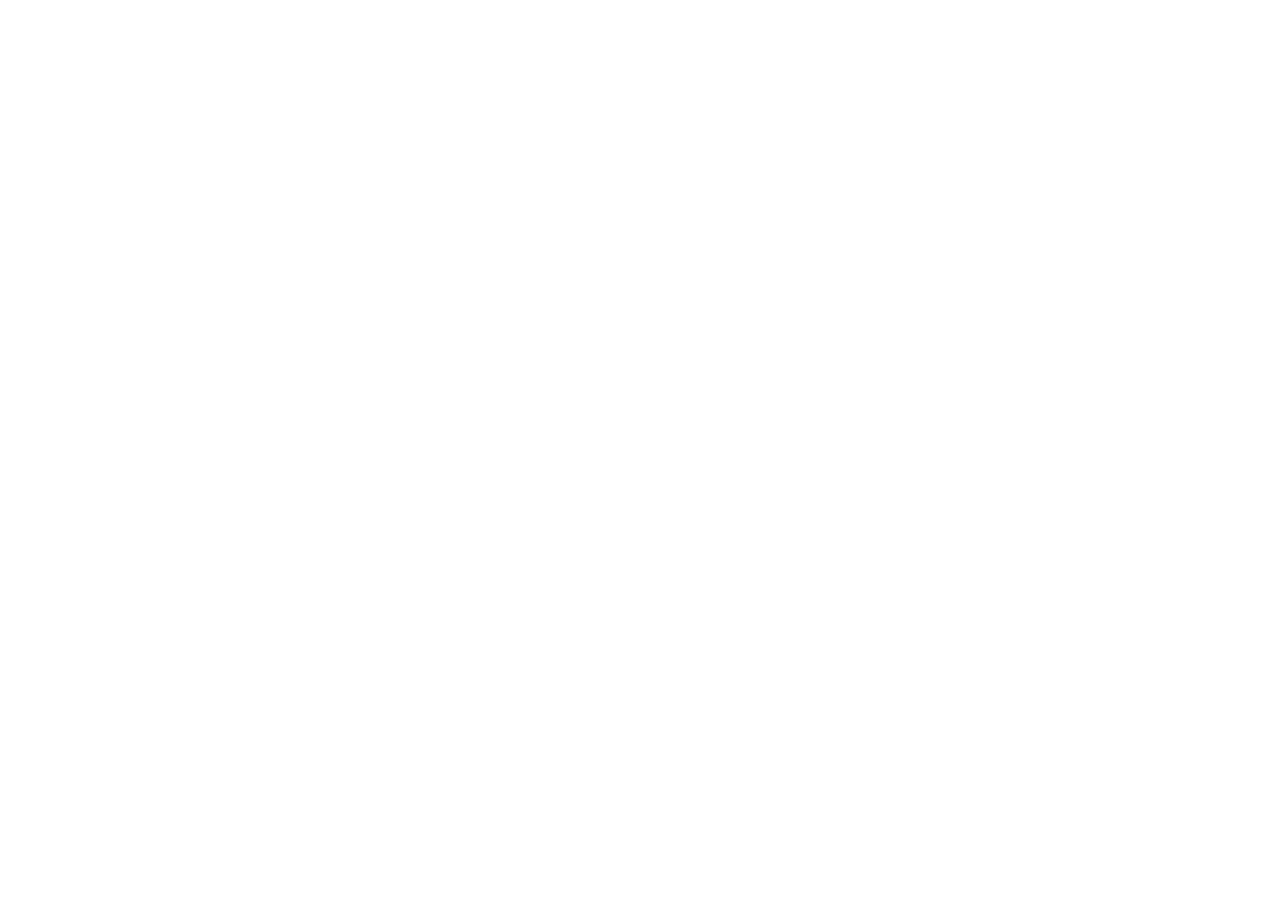
==== index.html @ a668ef21 "init: add index and style files" ====
<!DOCTYPE html>
<html lang="en">
<head>
  <meta charset="UTF-8">
  <meta name="viewport" content="width=device-width, initial-scale=1.0">
  <link rel="stylesheet" href="style.css">
  <title>CSS slinder</title>
</head>
<body>
  
</body>
</html>
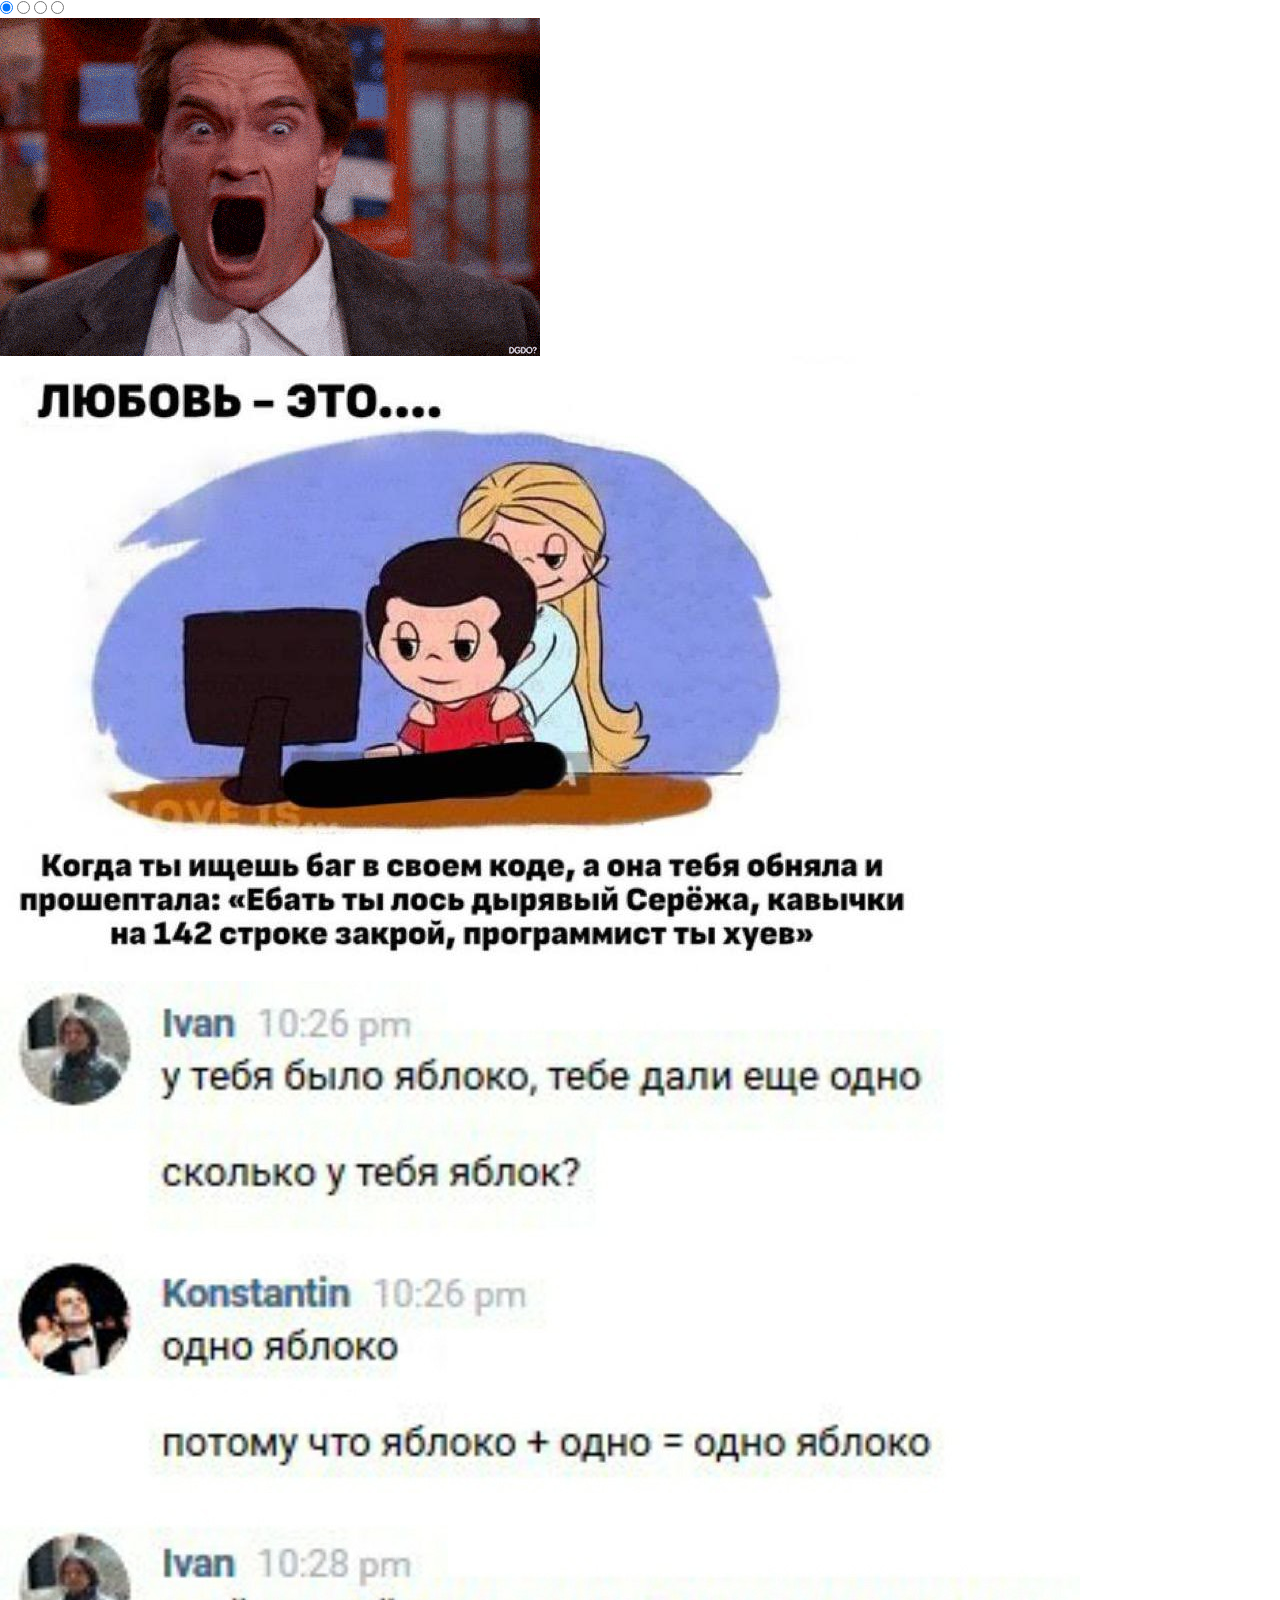
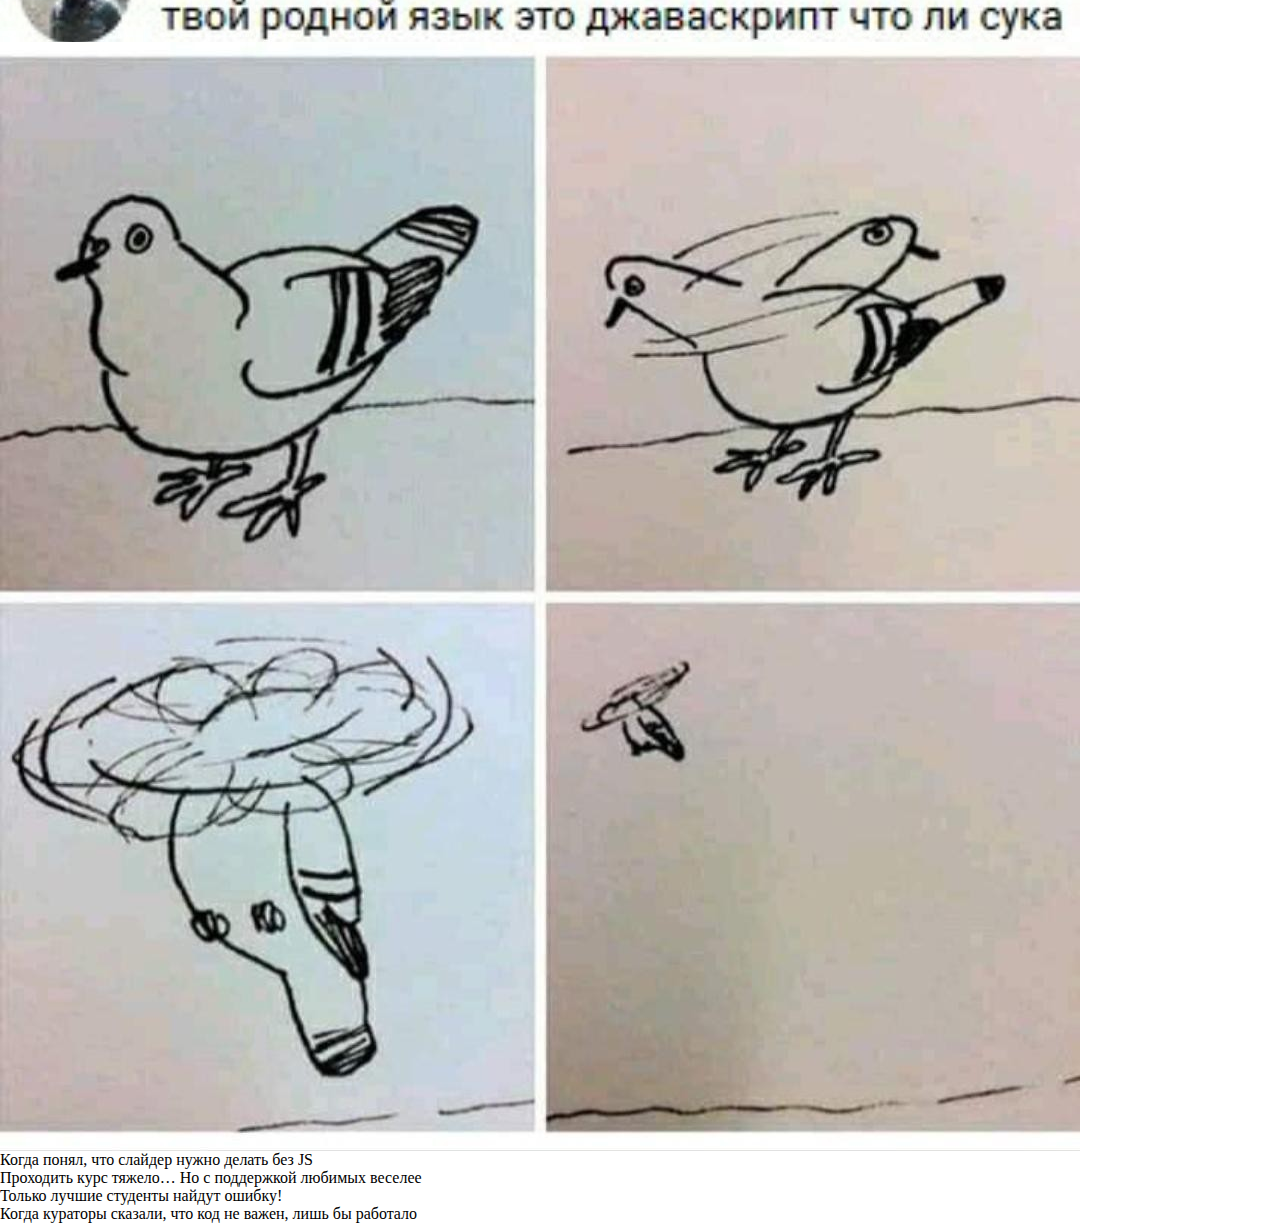
==== commit f83abbdb: "feat: add html markup, reset.css and images for memes" ====
--- a/index.html
+++ b/index.html
@@ -1,12 +1,60 @@
 <!DOCTYPE html>
-<html lang="en">
+<html lang="ru">
 <head>
   <meta charset="UTF-8">
   <meta name="viewport" content="width=device-width, initial-scale=1.0">
+  <link rel="stylesheet" href="reset.css">
   <link rel="stylesheet" href="style.css">
-  <title>CSS slinder</title>
+  <title>CSS слайдер мемов</title>
 </head>
 <body>
-  
+  <main class="container">
+    <div class="slider-container">
+      <input type="radio" name="slider" id="slide1" checked>
+      <input type="radio" name="slider" id="slide2">
+      <input type="radio" name="slider" id="slide3">
+      <input type="radio" name="slider" id="slide4">
+      <!-- Картинки -->
+      <div class="slider images-slider">
+        <div class="slides">
+          <div class="slide">
+            <img src="img/1.gif" alt="Шварцнегер в ужасе кричит">
+          </div>
+          <div class="slide">
+            <img src="img/2.png" alt="Девушка правит код своего парня">
+          </div>
+          <div class="slide">
+            <img src="img/3.jpg" alt="Переписка в соцсети">
+          </div>
+          <div class="slide">
+            <img src="img/4.jpg" alt="Комикс про голубя">
+          </div>
+        </div>
+      </div>
+      <!-- Текст -->
+      <div class="slider text-slider">
+        <div class="slides">
+          <div class="slide">
+            <p>Когда понял, что слайдер нужно делать без JS</p>
+          </div>
+          <div class="slide">
+            <p>Проходить курс тяжело… Но с поддержкой любимых веселее</p>
+          </div>
+          <div class="slide">
+            <p>Только лучшие студенты найдут ошибку!</p>
+          </div>
+          <div class="slide">
+            <p>Когда кураторы сказали, что код не важен, лишь бы работало</p>
+          </div>
+        </div>
+      </div>
+      <!-- Кнопки -->
+      <div class="controls">
+        <label for="slide1"></label>
+        <label for="slide2"></label>
+        <label for="slide3"></label>
+      </div>
+    </div>
+  </main>
 </body>
 </html>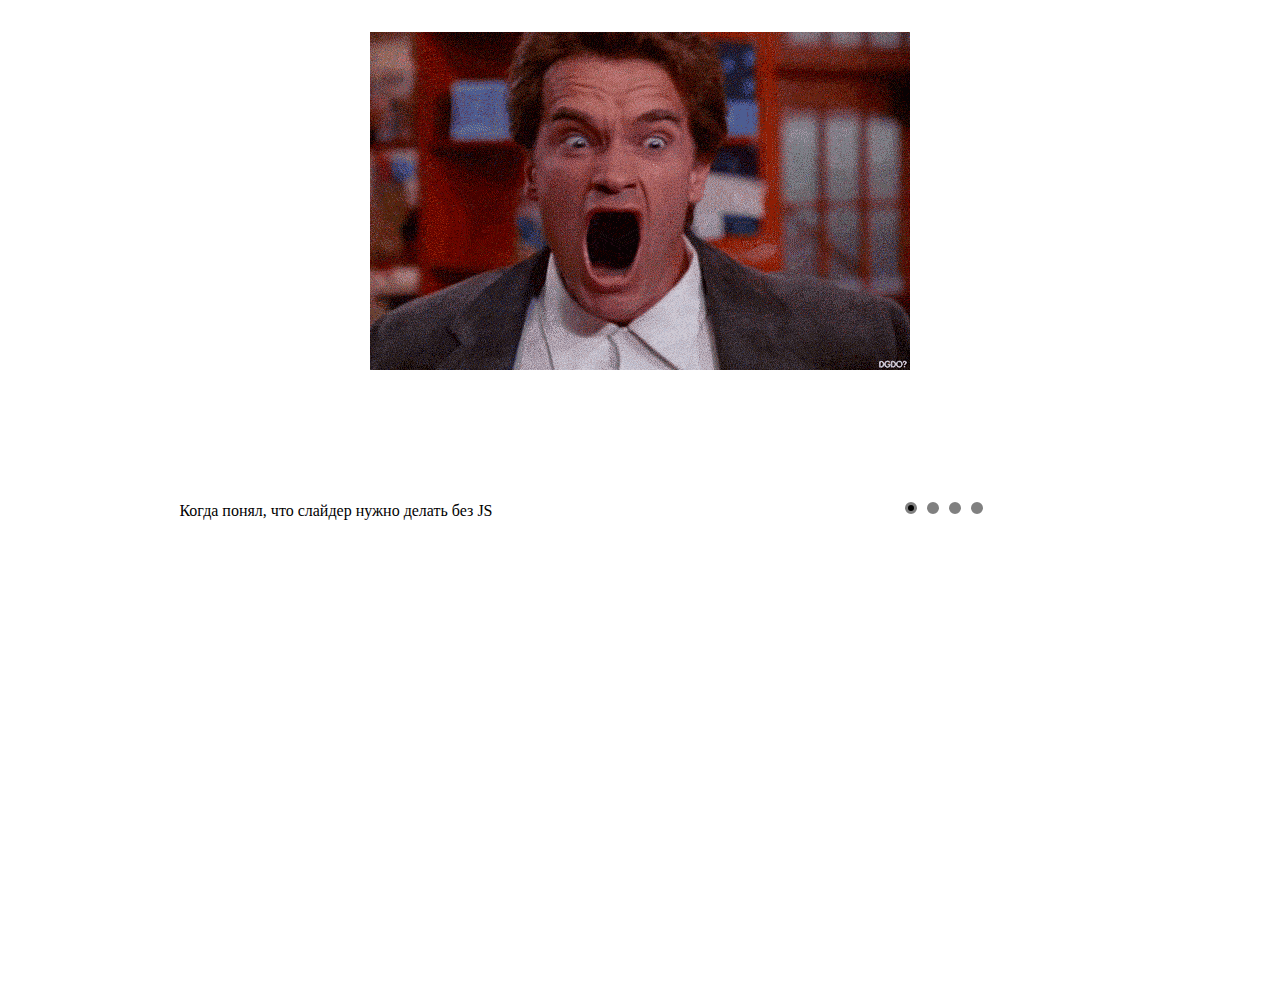
==== commit f531360b: "feat: add styles. It works!" ====
--- a/index.html
+++ b/index.html
@@ -53,6 +53,7 @@
         <label for="slide1"></label>
         <label for="slide2"></label>
         <label for="slide3"></label>
+        <label for="slide4"></label>
       </div>
     </div>
   </main>
--- a/style.css
+++ b/style.css
@@ -0,0 +1,125 @@
+.slider-container {
+  width: 100%;
+  margin: 0 auto;
+  padding: 2rem;
+  display: grid;
+  grid-template-columns: 1fr 1fr;
+  grid-template-rows: 1fr 1fr;
+}
+
+.slider {
+  overflow: hidden;
+  width: 100%;
+  margin-bottom: 20px;
+}
+
+.slides {
+  display: flex;
+  transition: transform 0.2s ease-in-out;
+}
+
+.slide {
+  min-width: 100%;
+  text-align: center;
+}
+
+.images-slider {
+  grid-column-start: 1;
+  grid-column-end: 3;
+}
+
+.images-slider img {
+  max-width: 100%;
+  max-height: 50vh;
+  object-fit: cover;
+}
+
+input[type="radio"] {
+  display: none;
+}
+
+#slide1:checked ~ .images-slider .slides {
+  transform: translateX(0);
+}
+
+#slide2:checked ~ .images-slider .slides {
+  transform: translateX(-100%);
+}
+
+#slide3:checked ~ .images-slider .slides {
+  transform: translateX(-200%);
+}
+
+#slide4:checked ~ .images-slider .slides {
+  transform: translateX(-300%);
+}
+
+#slide1:checked ~ .text-slider .slides {
+  transform: translateX(0);
+}
+
+#slide2:checked ~ .text-slider .slides {
+  transform: translateX(-100%);
+}
+
+#slide3:checked ~ .text-slider .slides {
+  transform: translateX(-200%);
+}
+
+#slide4:checked ~ .text-slider .slides {
+  transform: translateX(-300%);
+}
+
+.controls {
+  display: flex;
+  justify-content: center;
+}
+
+.controls label {
+  cursor: pointer;
+  width: 0.6rem;
+  height: 0.6rem;
+  background-color: gray;
+  border-radius: 50%;
+  margin: 0 0.3rem;
+  padding: 0.2rem;
+  display: inline-block;
+  border: 0.2rem solid gray;
+  transition: border 0.3s ease, color 0.3s ease;
+}
+
+.controls label:hover {
+  background-color: lightgray;
+  border-color: lightgray;
+}
+
+.controls label:active {
+  opacity: 0.8;
+}
+
+#slide1:checked ~ .controls label[for="slide1"],
+#slide2:checked ~ .controls label[for="slide2"],
+#slide3:checked ~ .controls label[for="slide3"],
+#slide4:checked ~ .controls label[for="slide4"] {
+  background-color: black;
+}
+
+@media (max-width: 500px) {
+  .slider-container {
+    display: flex;
+    flex-direction: column;
+  }
+
+  .images-slider {
+    order: 1;
+  }
+
+  .controls {
+    order: 2;
+    margin-bottom: 1rem;
+  }
+
+  .text-slider {
+    order: 3;
+  }
+}